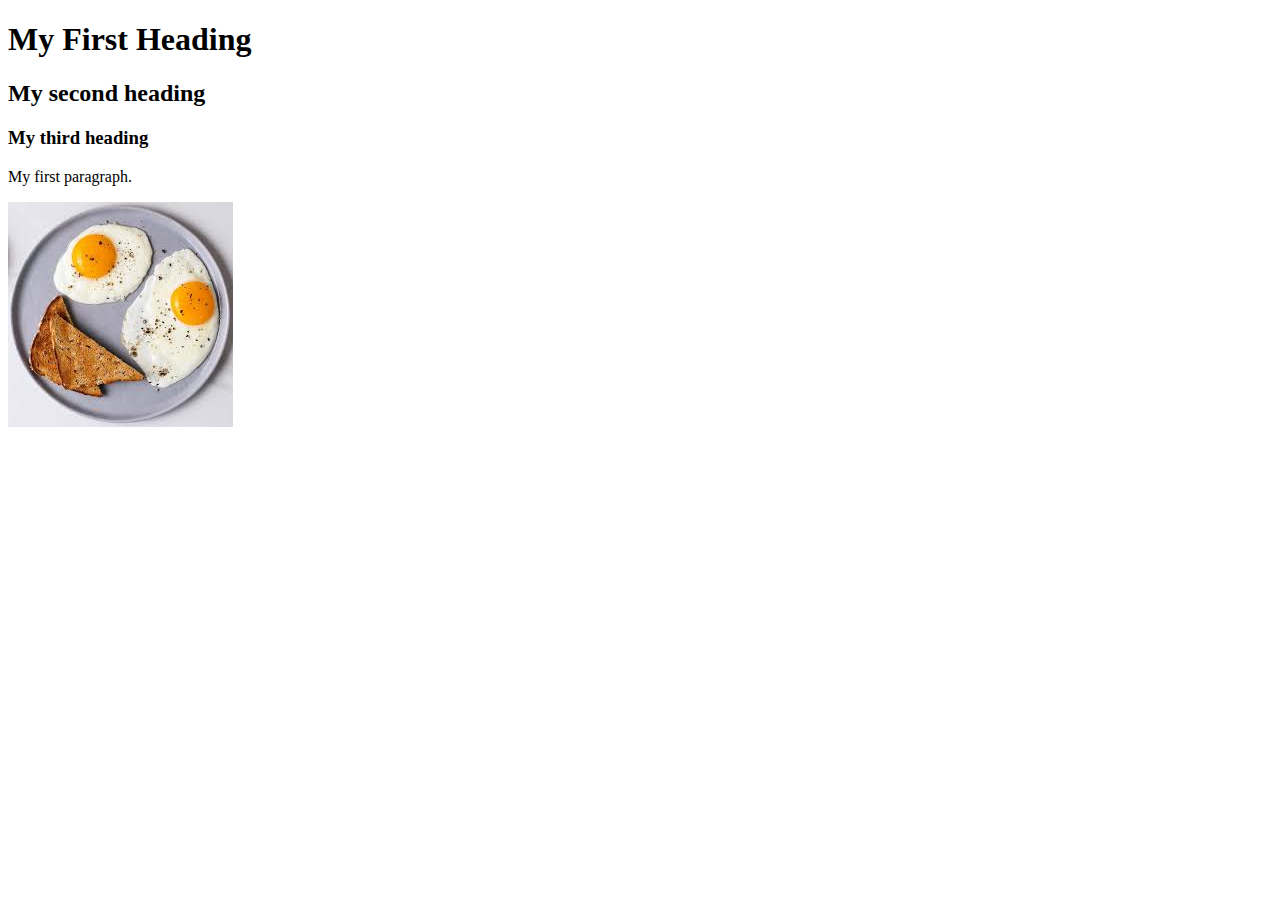
==== index.HTML @ 144c6369 "img" ====
<!DOCTYPE html>
<html lang=" en">
  <head>
      <meta charset="UTF-8"/>
      <meta name="viewport" content="width=device-width, initial-scale=1.0"/>
      <title> My Website</title>
      <link rel="stylesheet" type="text/css" href ="css/style.css"/>

  </head>
   <body>

     <h1>My First Heading</h1>
     <h2 class="emphasis"> My second heading </h2>
     <h3 class="italic">My third heading</h3>
     <p>My first paragraph. </p>
      <img
      src="img/egg.jpeg"
      alt= "picture of a an egg"
      title="breakfast"
      />
  </body>
</html>
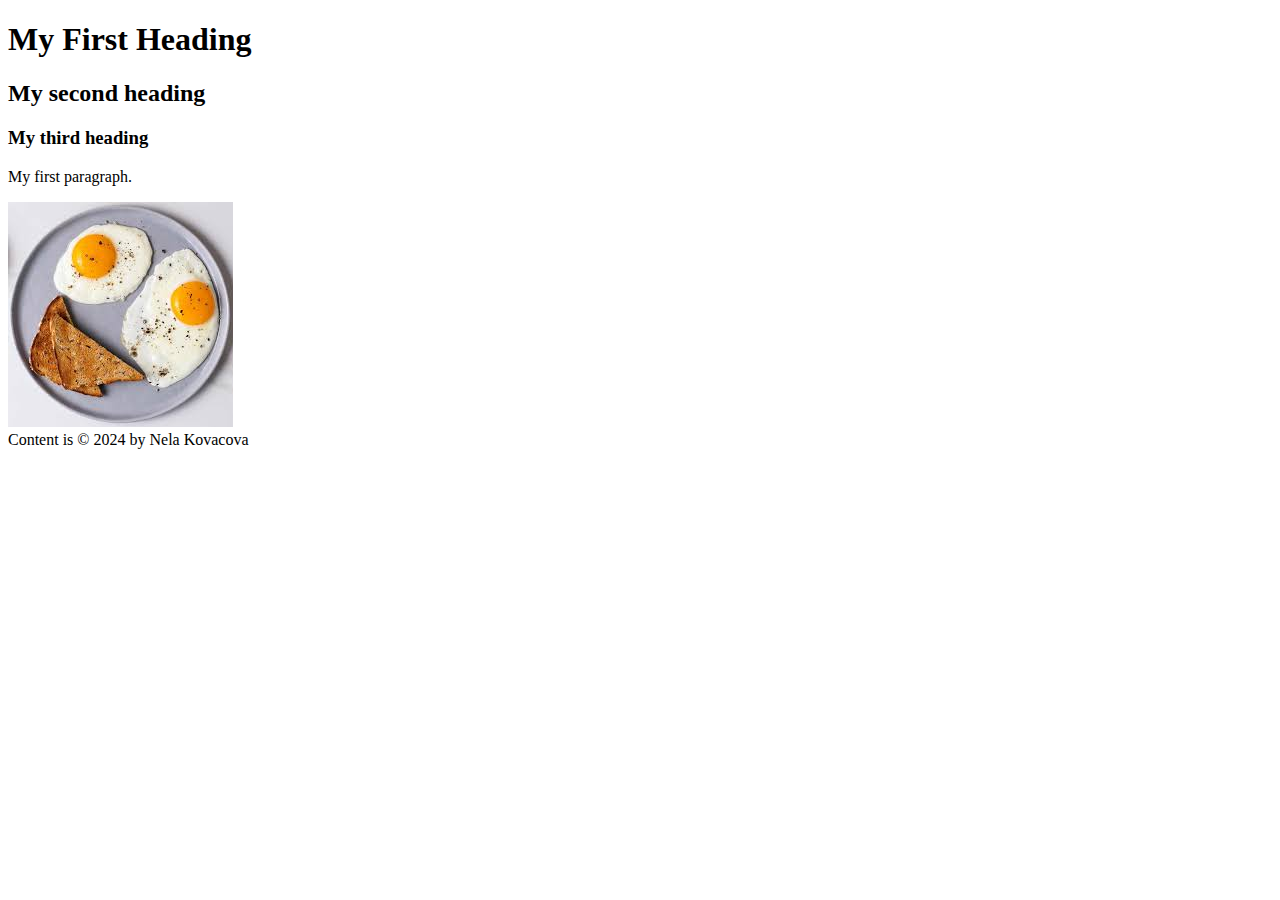
==== commit 303453c0: "Update index.HTML" ====
--- a/index.HTML
+++ b/index.HTML
@@ -19,4 +19,5 @@
       title="breakfast"
       />
   </body>
+  <footer> Content is © 2024 by Nela Kovacova</footer>
 </html>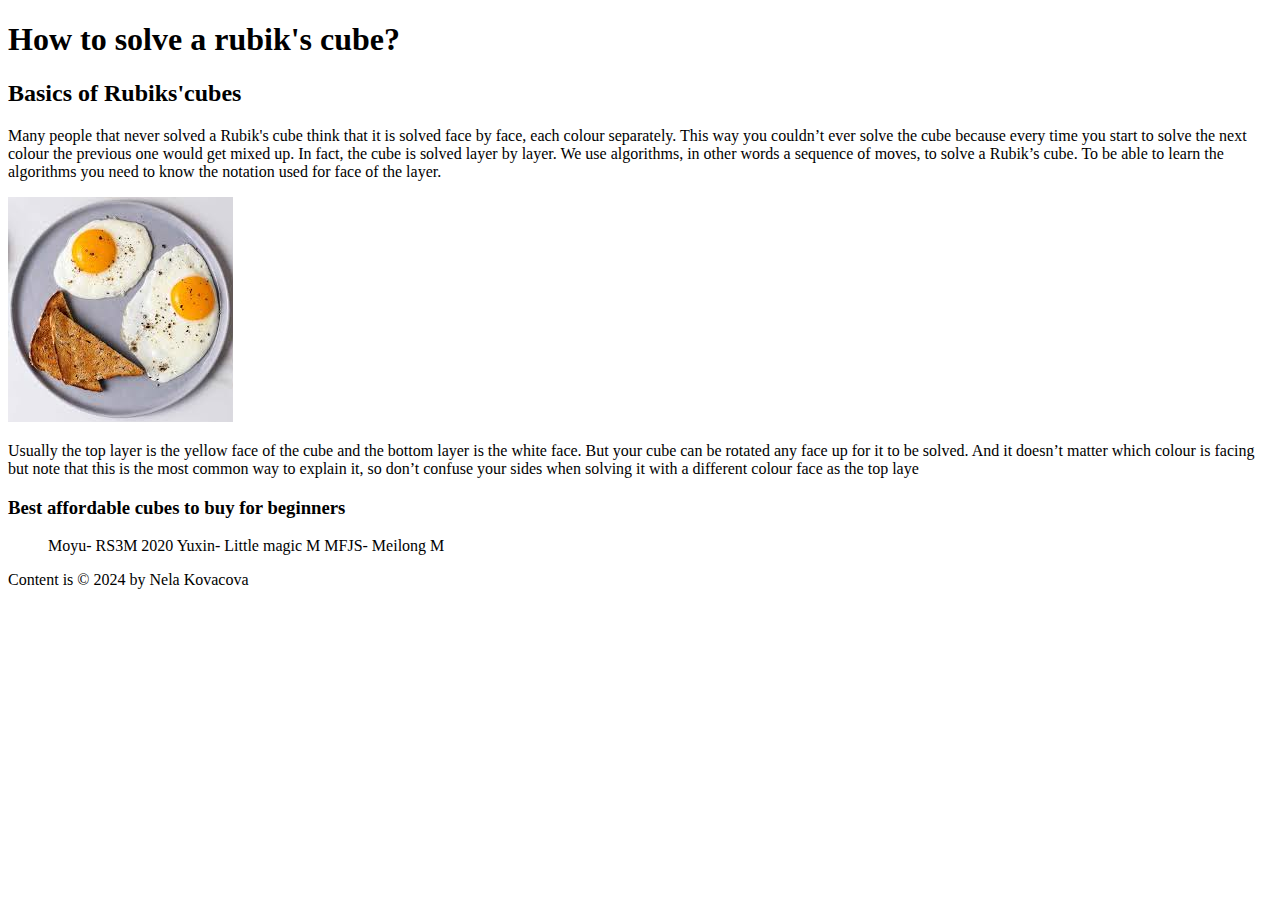
==== commit 9b6c9359: "Update index.HTML" ====
--- a/index.HTML
+++ b/index.HTML
@@ -3,21 +3,41 @@
   <head>
       <meta charset="UTF-8"/>
       <meta name="viewport" content="width=device-width, initial-scale=1.0"/>
-      <title> My Website</title>
+      <title> How to solve a rubik's cube</title>
       <link rel="stylesheet" type="text/css" href ="css/style.css"/>
 
   </head>
-   <body>
+  <body>
 
-     <h1>My First Heading</h1>
-     <h2 class="emphasis"> My second heading </h2>
-     <h3 class="italic">My third heading</h3>
-     <p>My first paragraph. </p>
-      <img
+    <h1>How to solve a rubik's cube?</h1>
+    <h2 class="emphasis"> Basics of Rubiks'cubes </h2>
+     
+    <p>Many people that never solved a Rubik's cube think that it is solved face by face,
+      each colour separately. This way you couldn’t ever solve the cube because every time 
+      you start to solve the next colour the previous one would get mixed up. In fact,
+     the cube is solved layer by layer. We use algorithms, in other words a sequence of moves,
+      to solve a Rubik’s cube. To be able to learn the algorithms you need to know the notation 
+      used for face of the layer.
+    </p>
+     
+    <img
       src="img/egg.jpeg"
       alt= "picture of a an egg"
       title="breakfast"
-      />
+    />
+    <p> Usually the top layer is the yellow face of the cube and the bottom layer is the white face.
+     But your cube can be rotated any face up for it to be solved. And it doesn’t
+      matter which colour is facing but note that this is the most common way to explain it, 
+      so don’t confuse your sides when solving it with a different colour face as the top laye
+    </p>
+
+   <h3 class="italic">Best affordable cubes to buy for beginners</h3>
+   <Ul>
+    Moyu- RS3M 2020
+    Yuxin- Little magic M
+    MFJS- Meilong M
+   </Ul>
+
   </body>
   <footer> Content is © 2024 by Nela Kovacova</footer>
 </html>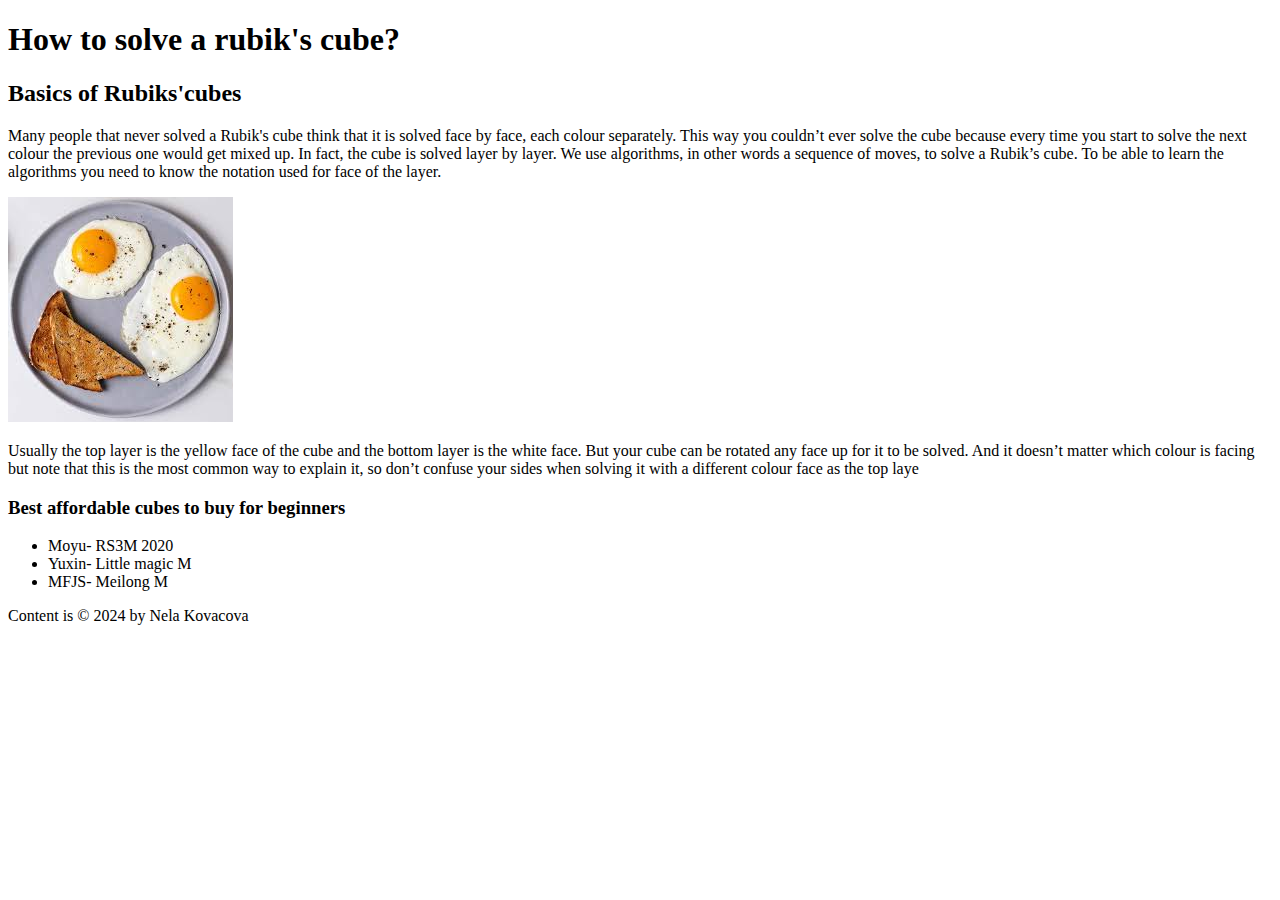
==== commit b58f563b: "Update index.HTML" ====
--- a/index.HTML
+++ b/index.HTML
@@ -33,9 +33,9 @@
 
    <h3 class="italic">Best affordable cubes to buy for beginners</h3>
    <Ul>
-    Moyu- RS3M 2020
-    Yuxin- Little magic M
-    MFJS- Meilong M
+    <li>Moyu- RS3M 2020</li>
+    <li>Yuxin- Little magic M</li>
+    <li>MFJS- Meilong M</li>
    </Ul>
 
   </body>
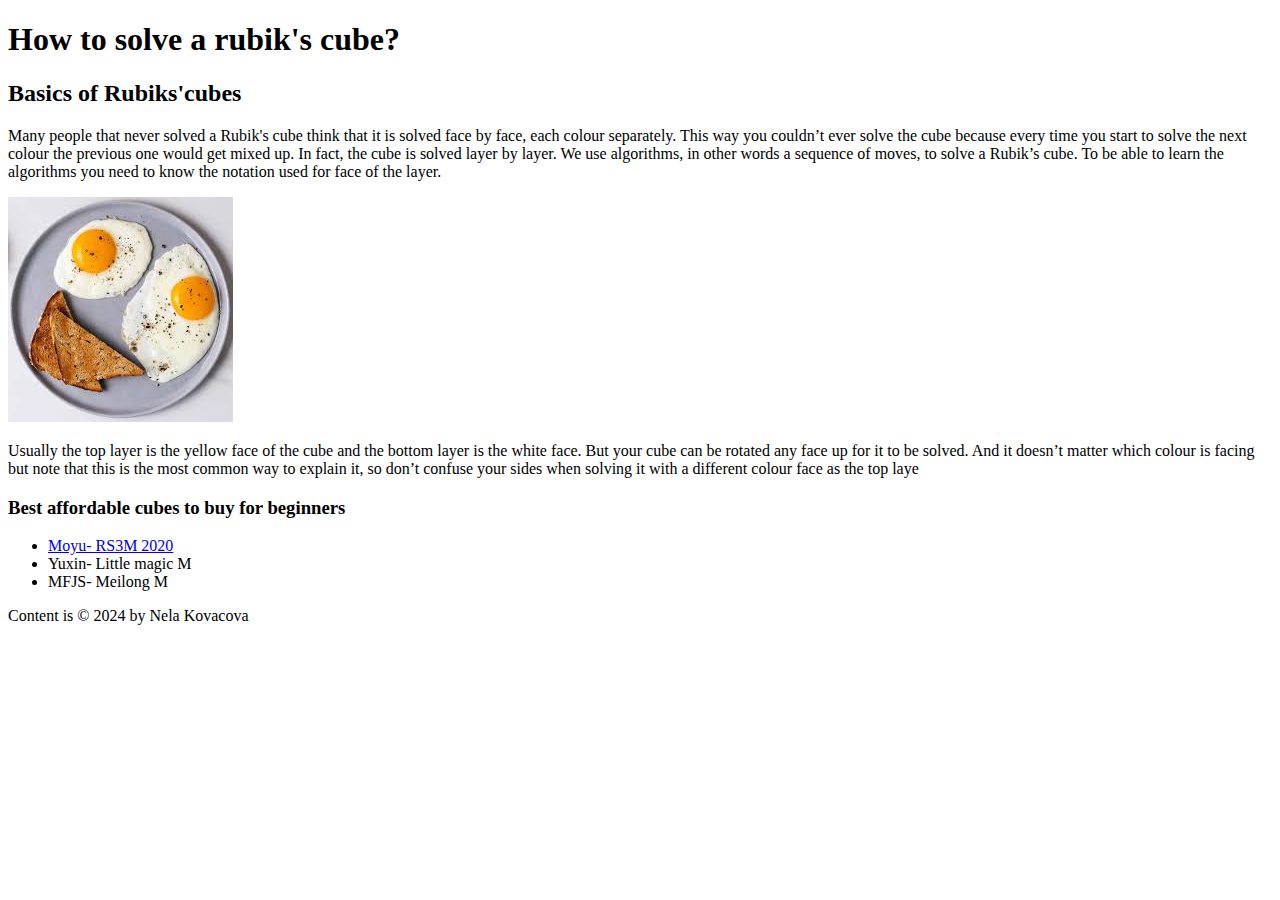
==== commit 3706a781: "Update index.HTML" ====
--- a/index.HTML
+++ b/index.HTML
@@ -33,7 +33,7 @@
 
    <h3 class="italic">Best affordable cubes to buy for beginners</h3>
    <Ul>
-    <li>Moyu- RS3M 2020</li>
+    <li><a href= "https://www.amazon.nl/MOYU-Magnetic-Stickers-Competition-MF8880-1New/dp/B0BY27MC1M/ref=sr_1_1_sspa?adgrpid=110796321728&dib=eyJ2IjoiMSJ9.[base64].yd5cOor-7nRLNqGLbl_E2axfOpJ8-n8JHYUes9SQDlQ&dib_tag=se&hvadid=499151552762&hvdev=c&hvlocphy=9064521&hvnetw=g&hvqmt=b&hvrand=3627435341994613141&hvtargid=kwd-1416230896721&hydadcr=1087_2323808&keywords=moyu+rs3m+2020+amazon&qid=1726504716&sr=8-1-spons&sp_csd=d2lkZ2V0TmFtZT1zcF9hdGY&psc=1">Moyu- RS3M 2020</a></li>
     <li>Yuxin- Little magic M</li>
     <li>MFJS- Meilong M</li>
    </Ul>
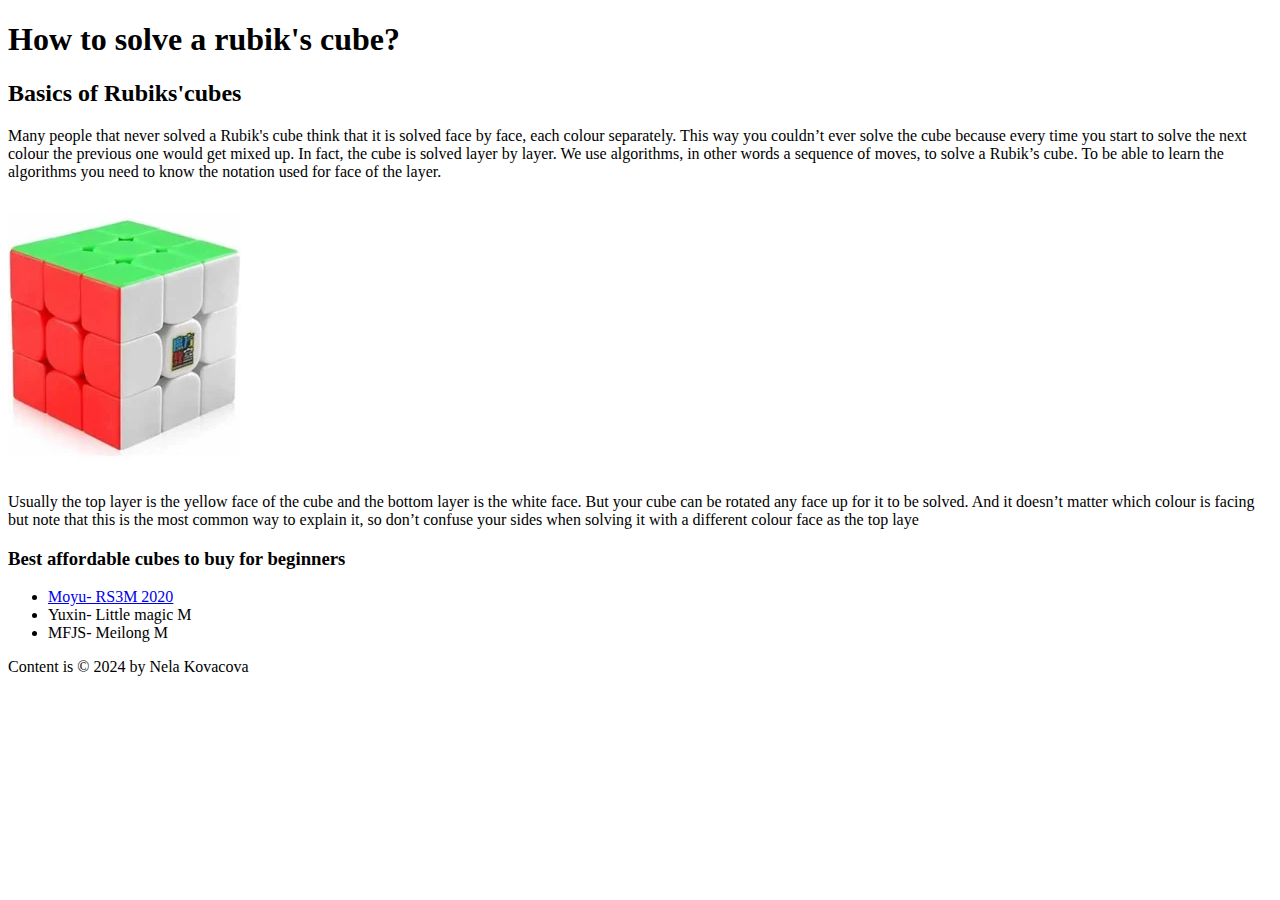
==== commit b07457aa: "Update index.HTML" ====
--- a/index.HTML
+++ b/index.HTML
@@ -21,9 +21,9 @@
     </p>
      
     <img
-      src="img/egg.jpeg"
-      alt= "picture of a an egg"
-      title="breakfast"
+      src="img/shopping.webp"
+      alt= " picture of a 3x3 moyu RS3M rubik's cube"
+      title="moyu RS3M rubik's cube"
     />
     <p> Usually the top layer is the yellow face of the cube and the bottom layer is the white face.
      But your cube can be rotated any face up for it to be solved. And it doesn’t
@@ -31,7 +31,9 @@
       so don’t confuse your sides when solving it with a different colour face as the top laye
     </p>
 
-   <h3 class="italic">Best affordable cubes to buy for beginners</h3>
+   <h3 /.c
+   '. 
+   /.'lass="italic">Best affordable cubes to buy for beginners</h3>
    <Ul>
     <li><a href= "https://www.amazon.nl/MOYU-Magnetic-Stickers-Competition-MF8880-1New/dp/B0BY27MC1M/ref=sr_1_1_sspa?adgrpid=110796321728&dib=eyJ2IjoiMSJ9.[base64].yd5cOor-7nRLNqGLbl_E2axfOpJ8-n8JHYUes9SQDlQ&dib_tag=se&hvadid=499151552762&hvdev=c&hvlocphy=9064521&hvnetw=g&hvqmt=b&hvrand=3627435341994613141&hvtargid=kwd-1416230896721&hydadcr=1087_2323808&keywords=moyu+rs3m+2020+amazon&qid=1726504716&sr=8-1-spons&sp_csd=d2lkZ2V0TmFtZT1zcF9hdGY&psc=1">Moyu- RS3M 2020</a></li>
     <li>Yuxin- Little magic M</li>
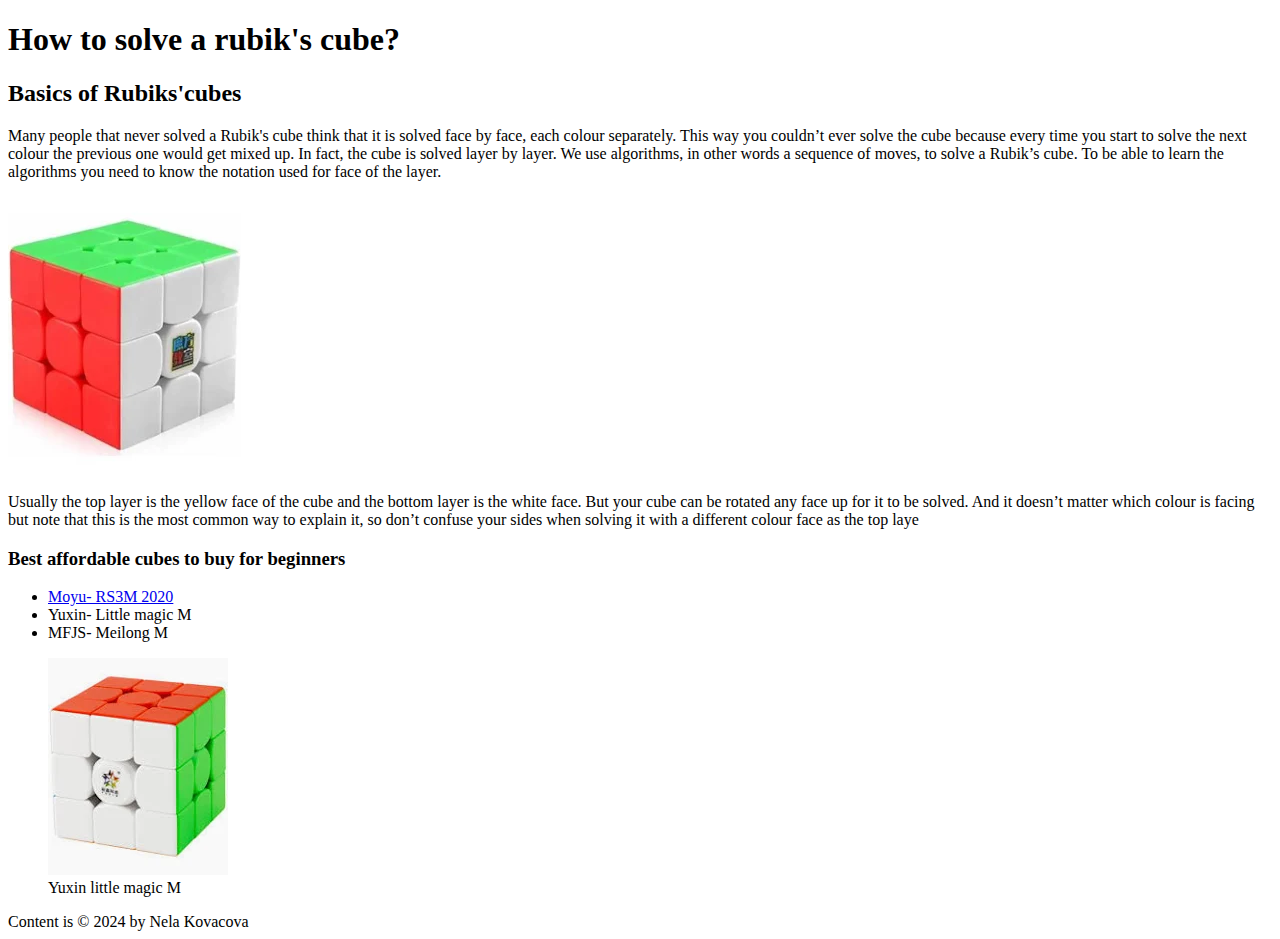
==== commit 14c95b79: "Update index.HTML" ====
--- a/index.HTML
+++ b/index.HTML
@@ -39,6 +39,14 @@
     <li>Yuxin- Little magic M</li>
     <li>MFJS- Meilong M</li>
    </Ul>
+   <figure>
+      <img
+      src="img/yuxin cube.webp"
+      alt= " picture of a yuxin rubik's cube"
+      title="Yuxin little magic M rubik's cube"
+      />
+      <figcaption> Yuxin little magic M </figcaption>
+    </figure> 
 
   </body>
   <footer> Content is © 2024 by Nela Kovacova</footer>
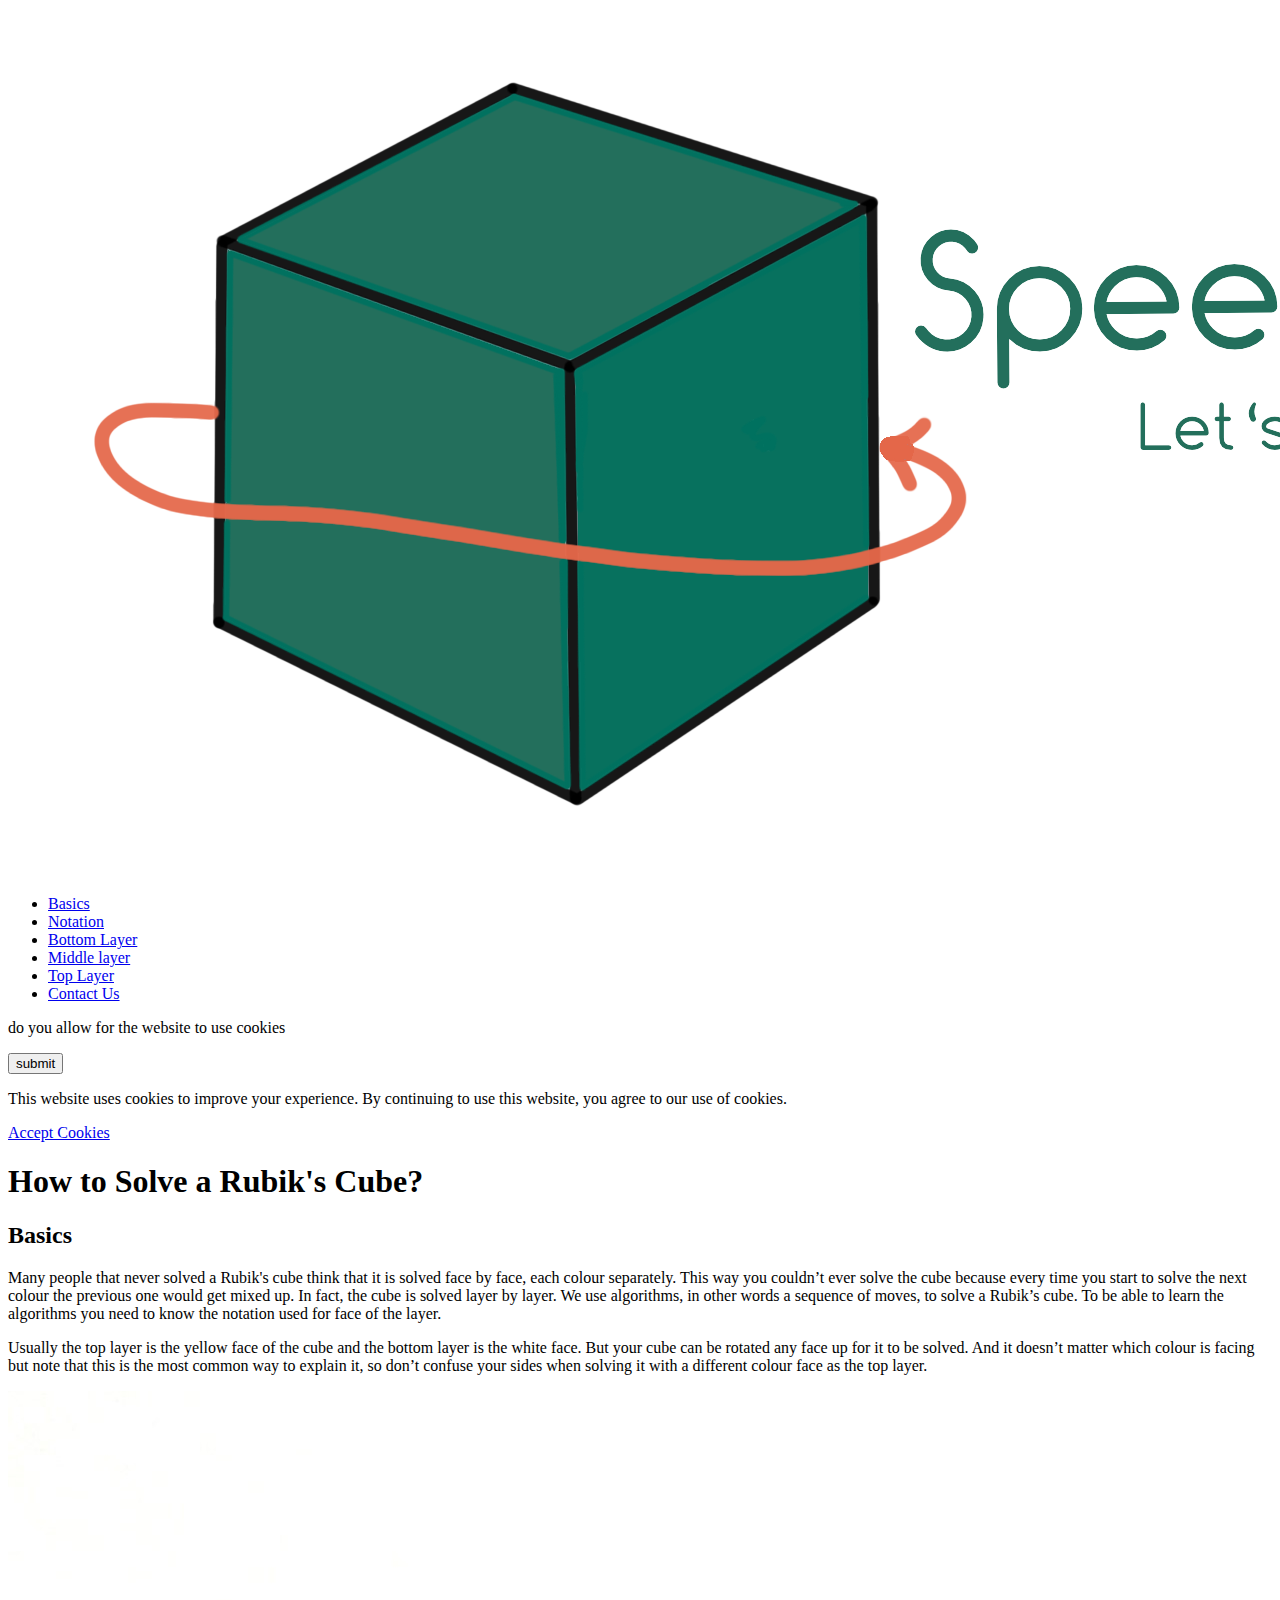
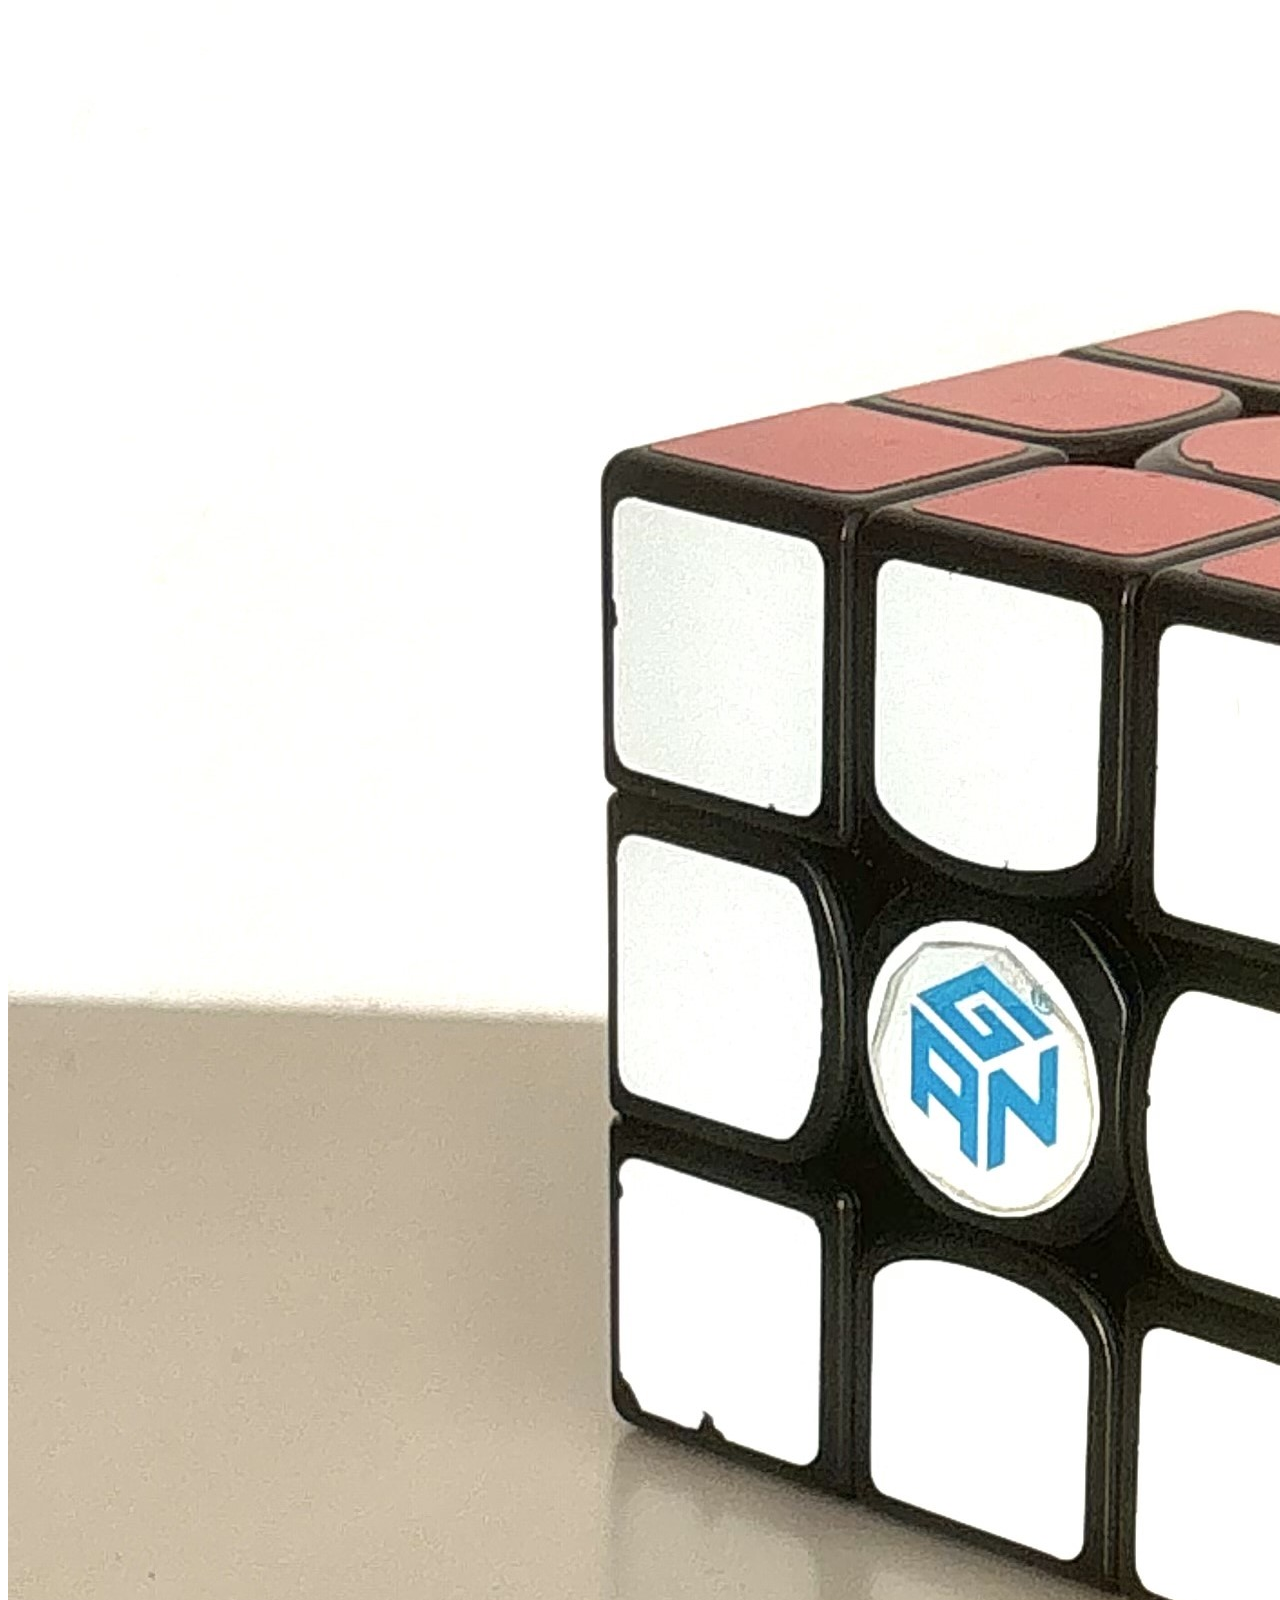
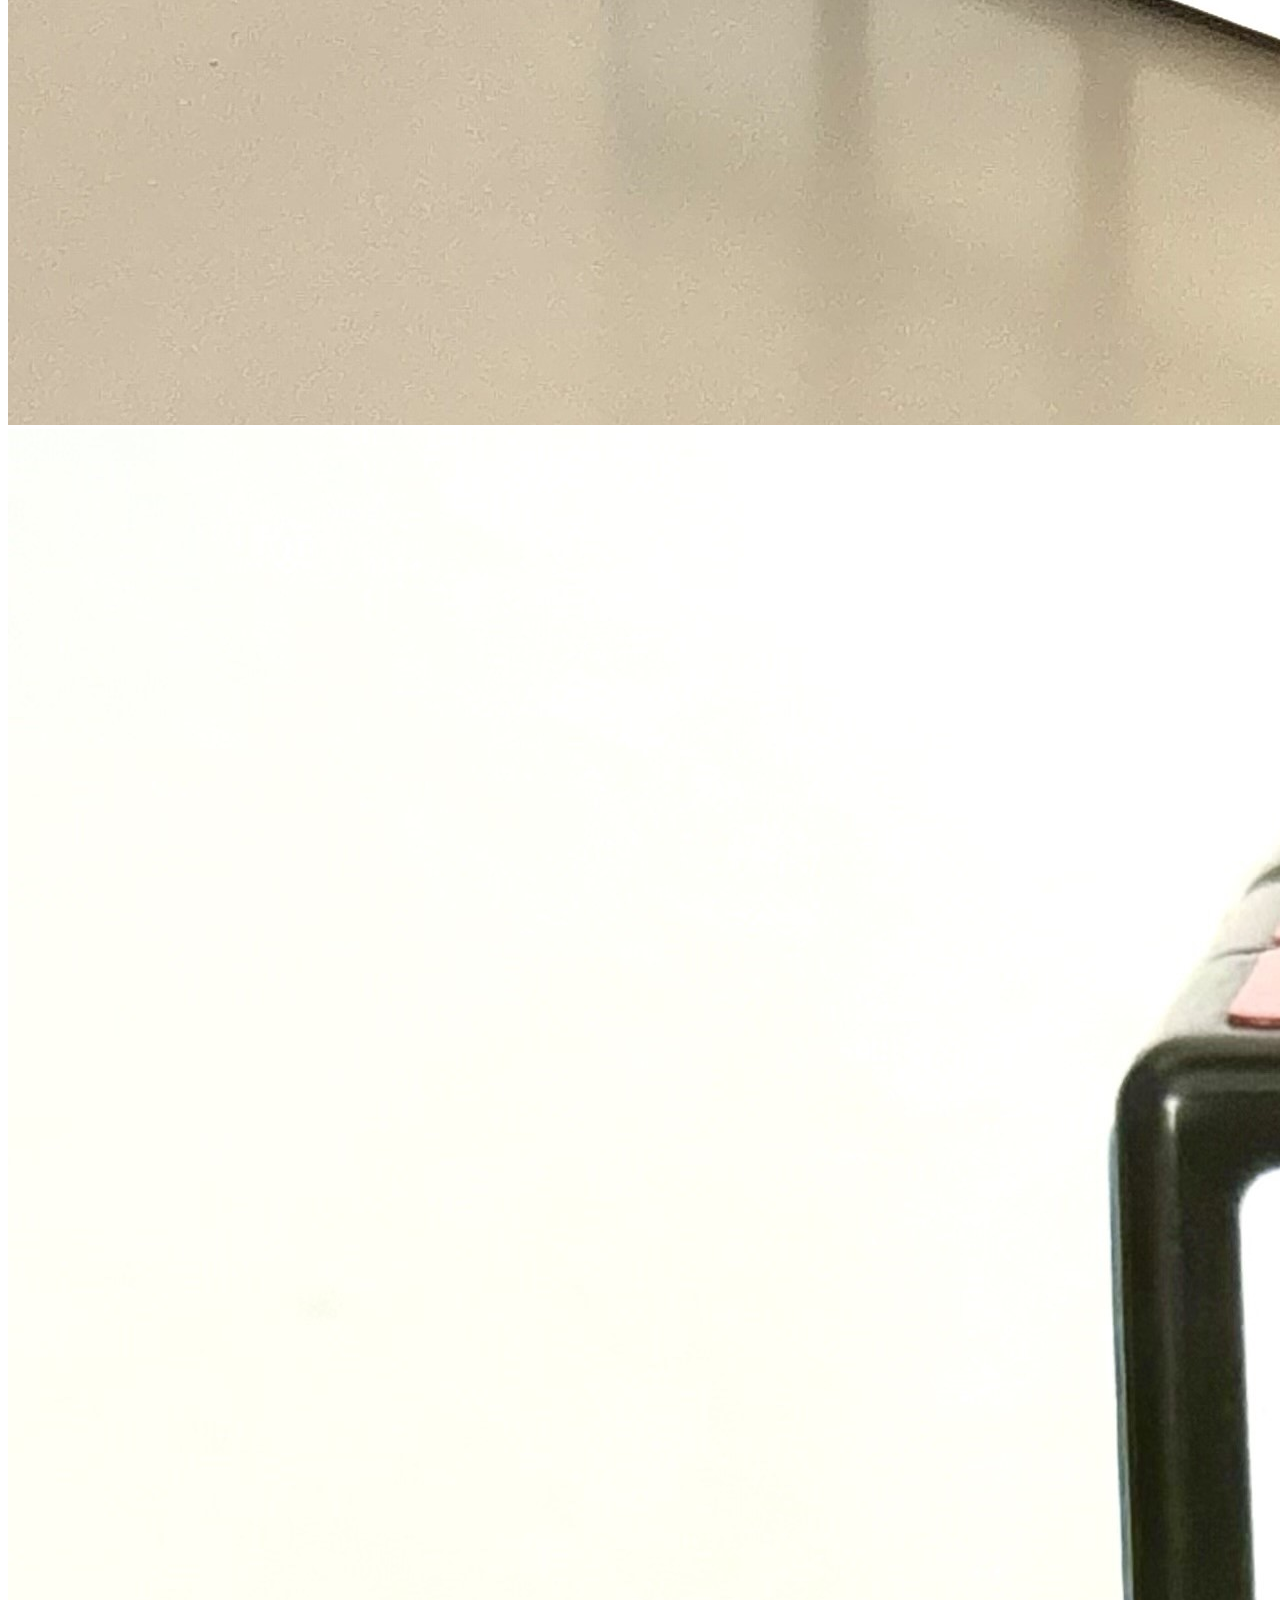
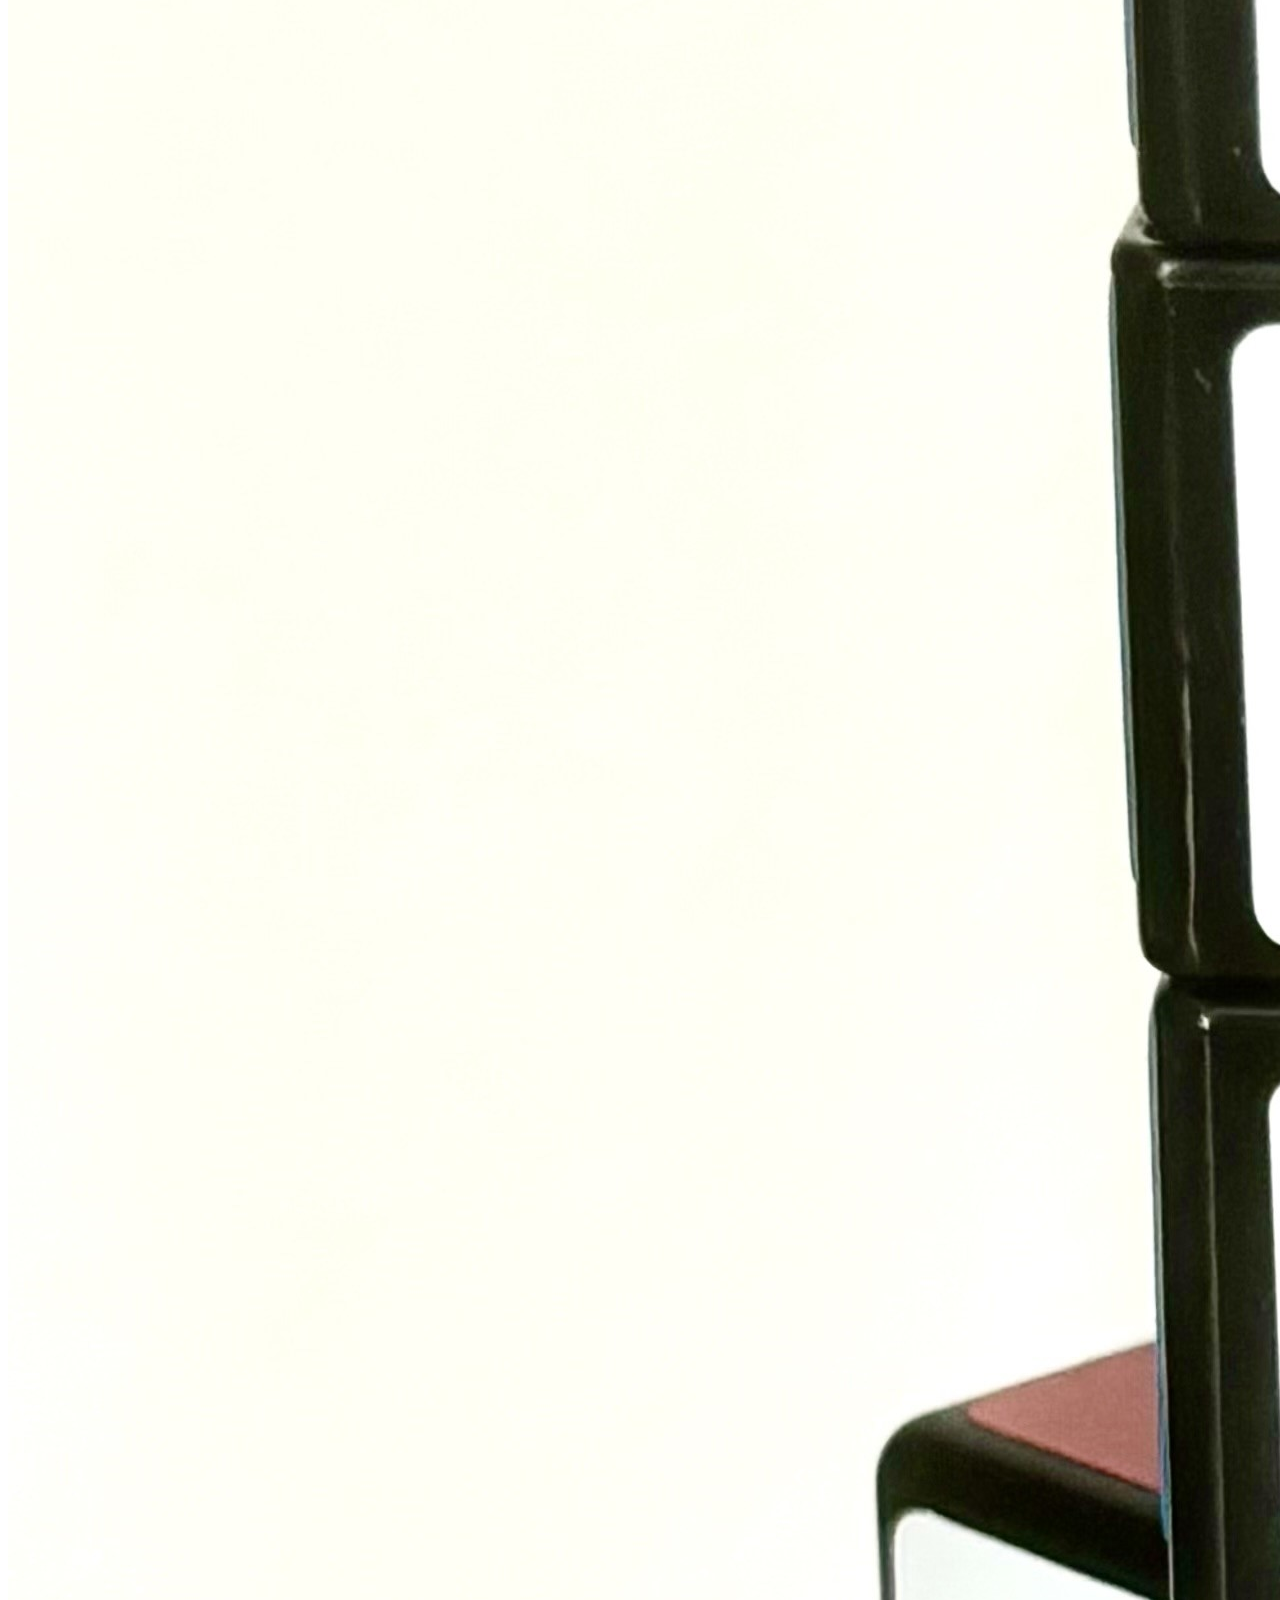
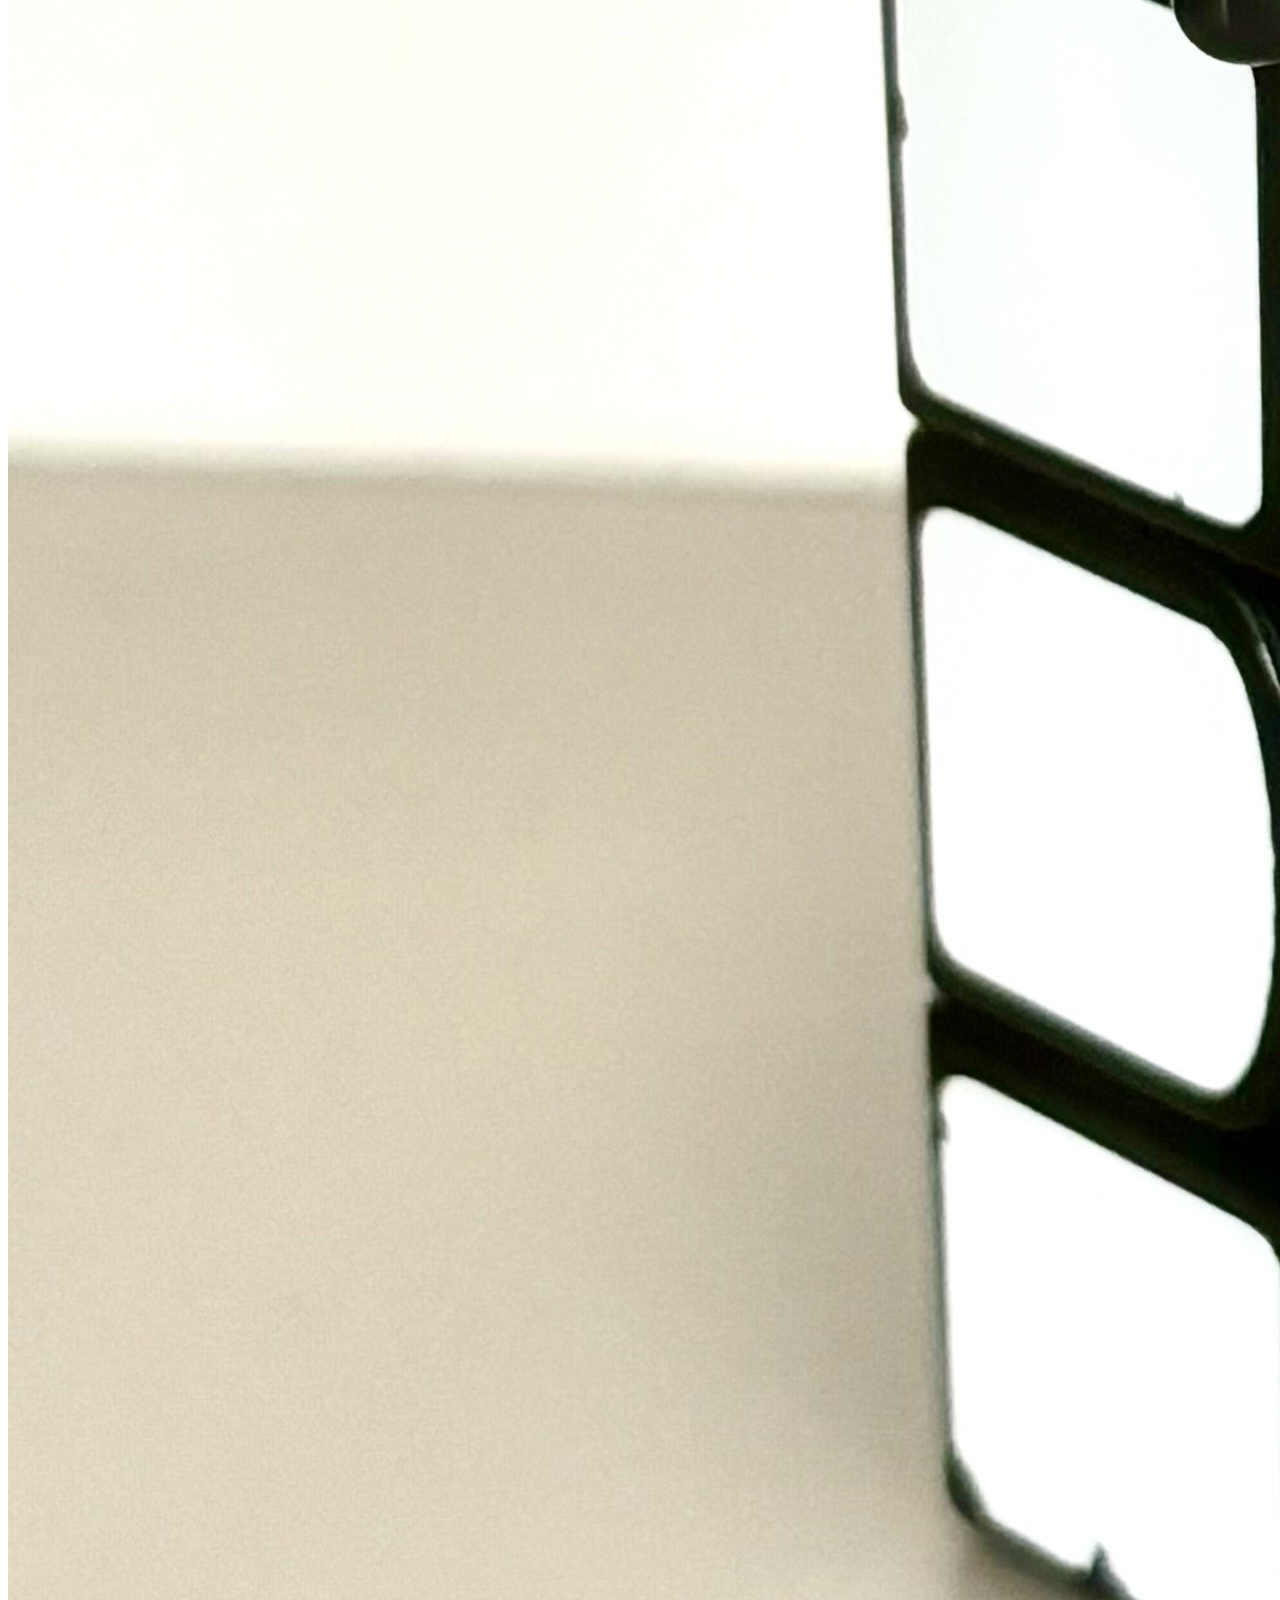
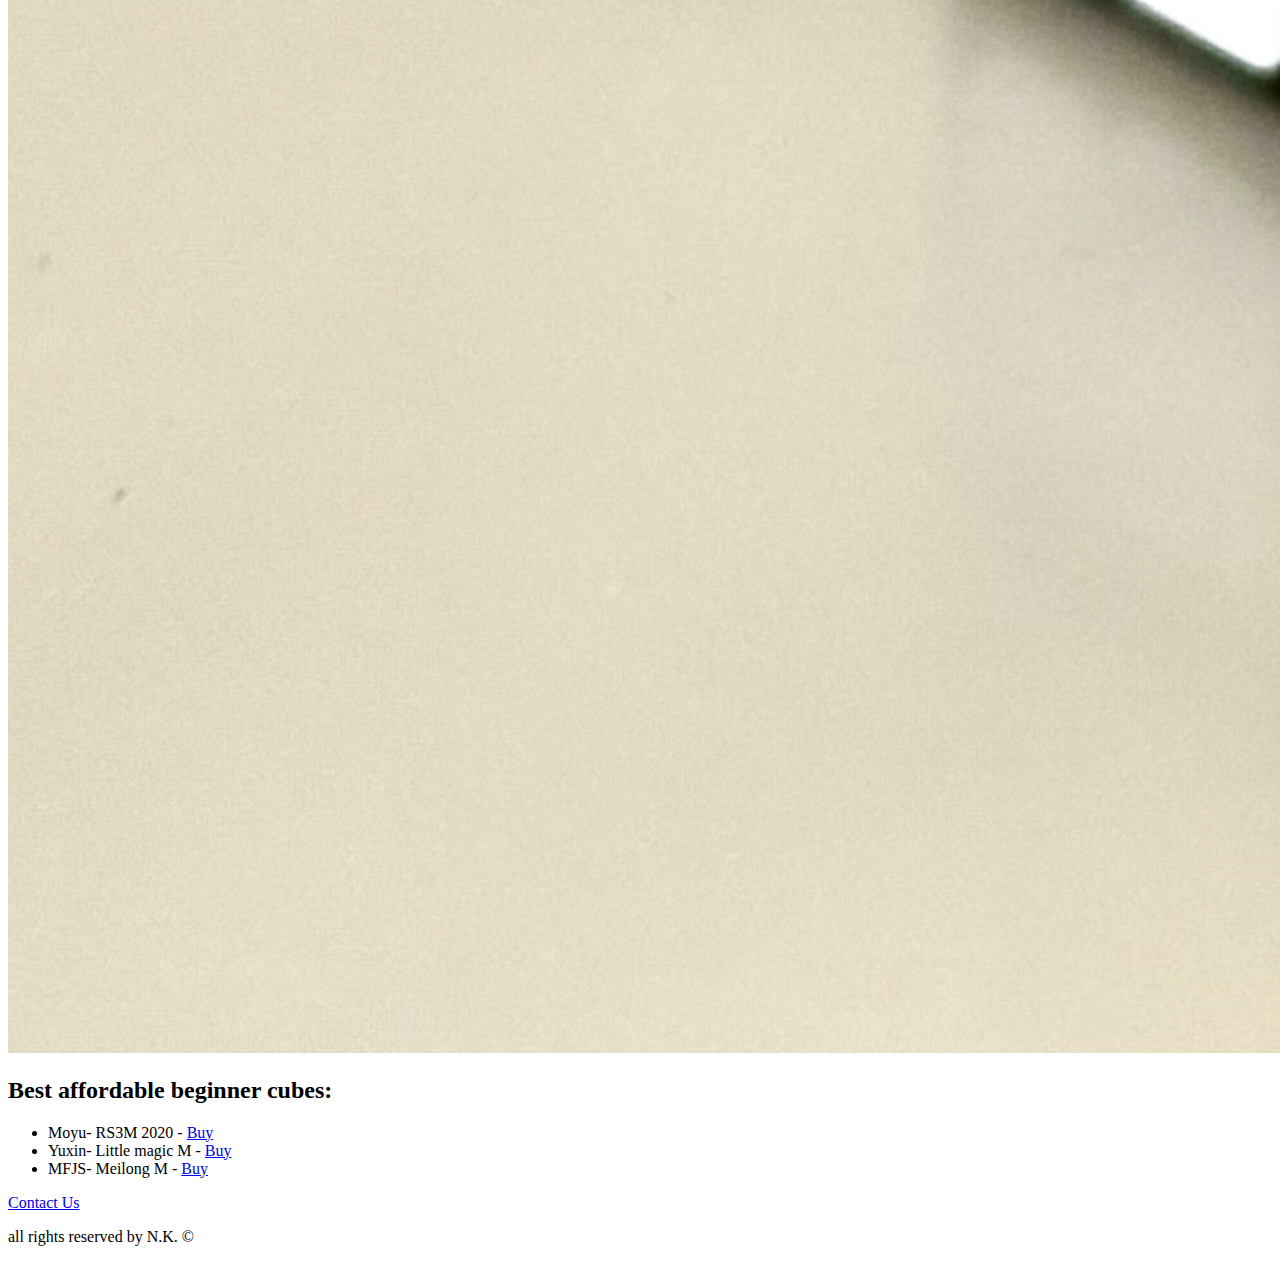
==== commit 0be1a55e: "updated version of project" ====
--- a/index.HTML
+++ b/index.HTML
@@ -1,53 +1,71 @@
 <!DOCTYPE html>
-<html lang=" en">
-  <head>
-      <meta charset="UTF-8"/>
-      <meta name="viewport" content="width=device-width, initial-scale=1.0"/>
-      <title> How to solve a rubik's cube</title>
-      <link rel="stylesheet" type="text/css" href ="css/style.css"/>
+<html lang="en">
+    <head>
+        
+        <meta charset="UTF-8">
+        <meta name="viewport" content="width=device-width, initial-scale=1.0">
+        <meta name="author" content="Nela Kovacova">
+        <title> How to solve a rubiks cube- Basics</title>
+        <link rel="stylesheet" type="text/css" href ="css/style.css">
+        <link rel="icon" type="image/x-icon" href="img/favicon.ico">
+        <link href="https://fonts.googleapis.com/css?family=Jomolhari" rel="stylesheet">
+        <link href="https://fonts.googleapis.com/css?family=Nokora" rel="stylesheet">
+    </head>
+    <body>
+        <nav class="navigation">
+            <img src="img/logo.png" alt="Logo">
+            <ul class="nav-list">
+                <li><a href="index.html" class="selected">Basics</a></li>
+                <li><a href="notation.html">Notation</a></li>
+                <li><a href="bottom-layer.html">Bottom Layer</a></li>
+                <li><a href="middle-layer.html">Middle layer</a></li>
+                <li><a href="top-layer.html">Top Layer</a></li>
+                <li><a href="contactpage.html">Contact Us</a></li>
+            </ul>
+        </nav>
+        <section>
+            <p>do you allow for the website to use cookies</p>
+            <button>submit</button>
+        </section>
+        <a id="close"></a>
+        <section class="cookie-statement width50 ">
+            <article class="column width50">
+            <p class=" padding15">This website uses cookies to improve your experience. By continuing to use this website, you agree to our use of cookies.</p>
+            <a  href="#close" class="accept-button">Accept Cookies</a>
+            </article>
+        </section>
+    
+        <header class="heading"> 
+           <h1>How to Solve a Rubik's Cube?</h1>
+        </header>
 
-  </head>
-  <body>
+        <header  class="subheading">
+            <h2>Basics</h2>
+        </header>  
 
-    <h1>How to solve a rubik's cube?</h1>
-    <h2 class="emphasis"> Basics of Rubiks'cubes </h2>
-     
-    <p>Many people that never solved a Rubik's cube think that it is solved face by face,
-      each colour separately. This way you couldn’t ever solve the cube because every time 
-      you start to solve the next colour the previous one would get mixed up. In fact,
-     the cube is solved layer by layer. We use algorithms, in other words a sequence of moves,
-      to solve a Rubik’s cube. To be able to learn the algorithms you need to know the notation 
-      used for face of the layer.
-    </p>
-     
-    <img
-      src="img/shopping.webp"
-      alt= " picture of a 3x3 moyu RS3M rubik's cube"
-      title="moyu RS3M rubik's cube"
-    />
-    <p> Usually the top layer is the yellow face of the cube and the bottom layer is the white face.
-     But your cube can be rotated any face up for it to be solved. And it doesn’t
-      matter which colour is facing but note that this is the most common way to explain it, 
-      so don’t confuse your sides when solving it with a different colour face as the top laye
-    </p>
+        <section id="targetSection" class="whitebox margin-top-bottom-1em">
+            <article  class="basicstext">
+                <p class="paragraph">Many people that never solved a Rubik's cube think that it is solved face by face, each colour separately. This way you couldn’t ever solve the cube because every time you start to solve the next colour the previous one would get mixed up. In fact, the cube is solved layer by layer. We use algorithms, in other words a sequence of moves, to solve a Rubik’s cube. To be able to learn the algorithms you need to know the notation used for face of the layer.</p>
+                <p class="paragraph">Usually the top layer is the yellow face of the cube and the bottom layer is the white face. But your cube can be rotated any face up for it to be solved. And it doesn’t matter which colour is facing but note that this is the most common way to explain it, so don’t confuse your sides when solving it with a different colour face as the top layer.</p>
+            </article>
+            <img  src="img/Basics2.jpg" alt="image of a rubiks cube" title="rubiks cube"> 
+        </section>
 
-   <h3 /.c
-   '. 
-   /.'lass="italic">Best affordable cubes to buy for beginners</h3>
-   <Ul>
-    <li><a href= "https://www.amazon.nl/MOYU-Magnetic-Stickers-Competition-MF8880-1New/dp/B0BY27MC1M/ref=sr_1_1_sspa?adgrpid=110796321728&dib=eyJ2IjoiMSJ9.[base64].yd5cOor-7nRLNqGLbl_E2axfOpJ8-n8JHYUes9SQDlQ&dib_tag=se&hvadid=499151552762&hvdev=c&hvlocphy=9064521&hvnetw=g&hvqmt=b&hvrand=3627435341994613141&hvtargid=kwd-1416230896721&hydadcr=1087_2323808&keywords=moyu+rs3m+2020+amazon&qid=1726504716&sr=8-1-spons&sp_csd=d2lkZ2V0TmFtZT1zcF9hdGY&psc=1">Moyu- RS3M 2020</a></li>
-    <li>Yuxin- Little magic M</li>
-    <li>MFJS- Meilong M</li>
-   </Ul>
-   <figure>
-      <img
-      src="img/yuxin cube.webp"
-      alt= " picture of a yuxin rubik's cube"
-      title="Yuxin little magic M rubik's cube"
-      />
-      <figcaption> Yuxin little magic M </figcaption>
-    </figure> 
-
-  </body>
-  <footer> Content is © 2024 by Nela Kovacova</footer>
-</html>+        <section  class="greenbox"> 
+            <img src="img/Basics1.jpg" alt="image of two rubiks cubes" title="rubiks cubes"> 
+            <section class="rubikslist">
+                <h2 >Best affordable beginner cubes:</h2>
+                <ul>
+                    <li class="h4">Moyu- RS3M 2020 - <a class="weblink" href="https://www.amazon.nl/-/en/TaoLeLe-Magnetic-Adjustable-Elasticity-Beginners/dp/B0B5CJP4YT/ref=sr_1_4?crid=1DZ0H5K3CQ8O4&dib=eyJ2IjoiMSJ9.[base64].JzKHNdVhuVHmlvkEiU1bj5J097fK2_W7p77T_KuDmGM&dib_tag=se&keywords=Moyu-%2BRS3M%2B2020&qid=1729420985&sprefix=moyu-%2Brs3m%2B2020%2B%2Caps%2C181&sr=8-4&th=1">Buy</a></li>
+                    <li class="h4">Yuxin- Little magic M - <a class="weblink" href="https://www.amazon.nl/-/en/Little-Smooth-Suavemente-Teasers-Etiqueta/dp/B07GWJVP2Z/ref=sr_1_2?crid=1DN0578SBI4MR&dib=eyJ2IjoiMSJ9.[base64].L7RFbKJWQR0j9Zn23ZpeCJ4DubCN7GectgV7DSxPLvg&dib_tag=se&keywords=yuxin+little+magic&qid=1729421614&sprefix=yuxin+little+magic+%2Caps%2C164&sr=8-2">Buy</a></li>
+                    <li class="h4">MFJS- Meilong M - <a class="weblink" href="https://www.amazon.nl/-/en/FunnyGoo-jiaoshi-Classroom-Meilong-Stickerless/dp/B08DR58YFM/ref=sr_1_2?crid=3O64EBF8OD21&dib=eyJ2IjoiMSJ9.[base64].8eJmdXoAuPS2Sv4NodD-C0PI63hdbk4LPUW2M1f68lI&dib_tag=se&keywords=mfjs+meilong+m&qid=1729421705&sprefix=mfjs+meilong+m%2Caps%2C177&sr=8-2">Buy</a></li>
+                </ul>
+            </section> 
+        </section>
+   
+        <footer>
+            <a href="contactpage.html" class="h4">Contact Us</a>
+            <p>all rights reserved by N.K. &copy;</p>
+        </footer>
+    </body>
+</html>
